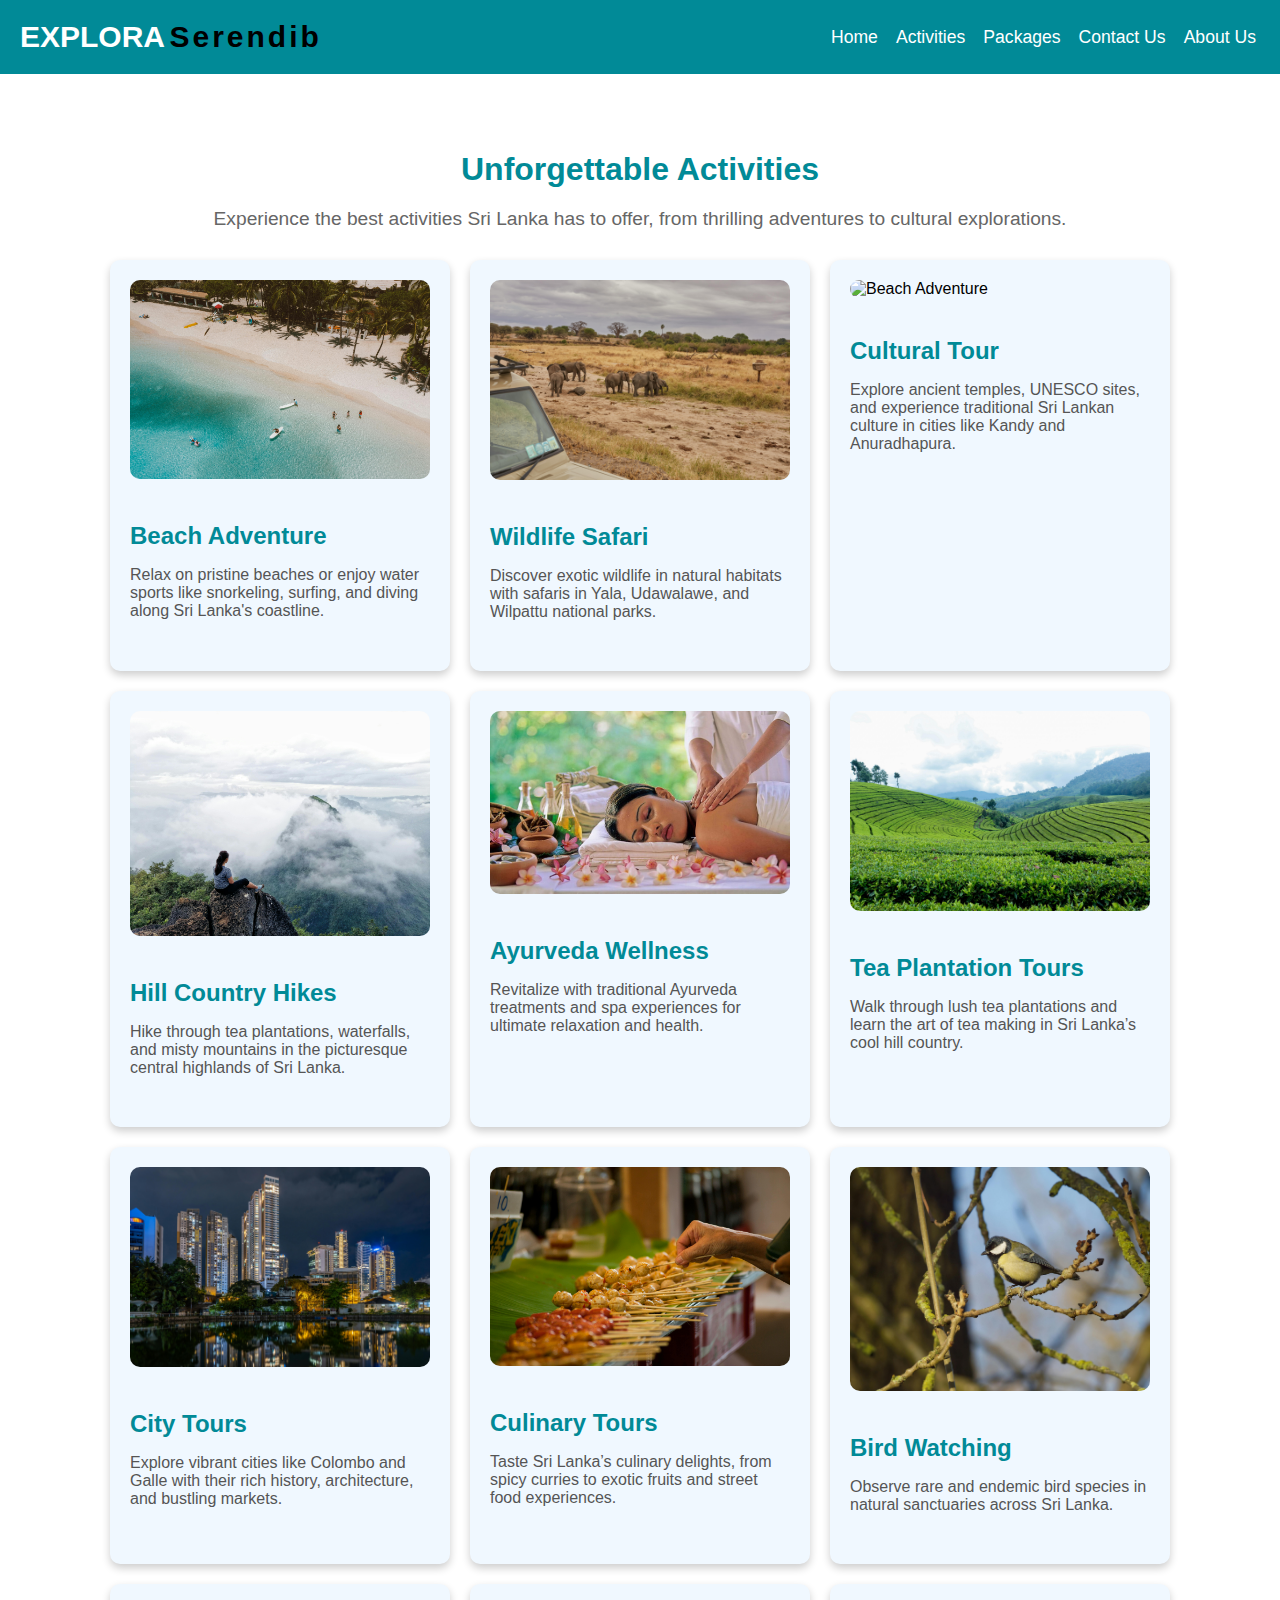
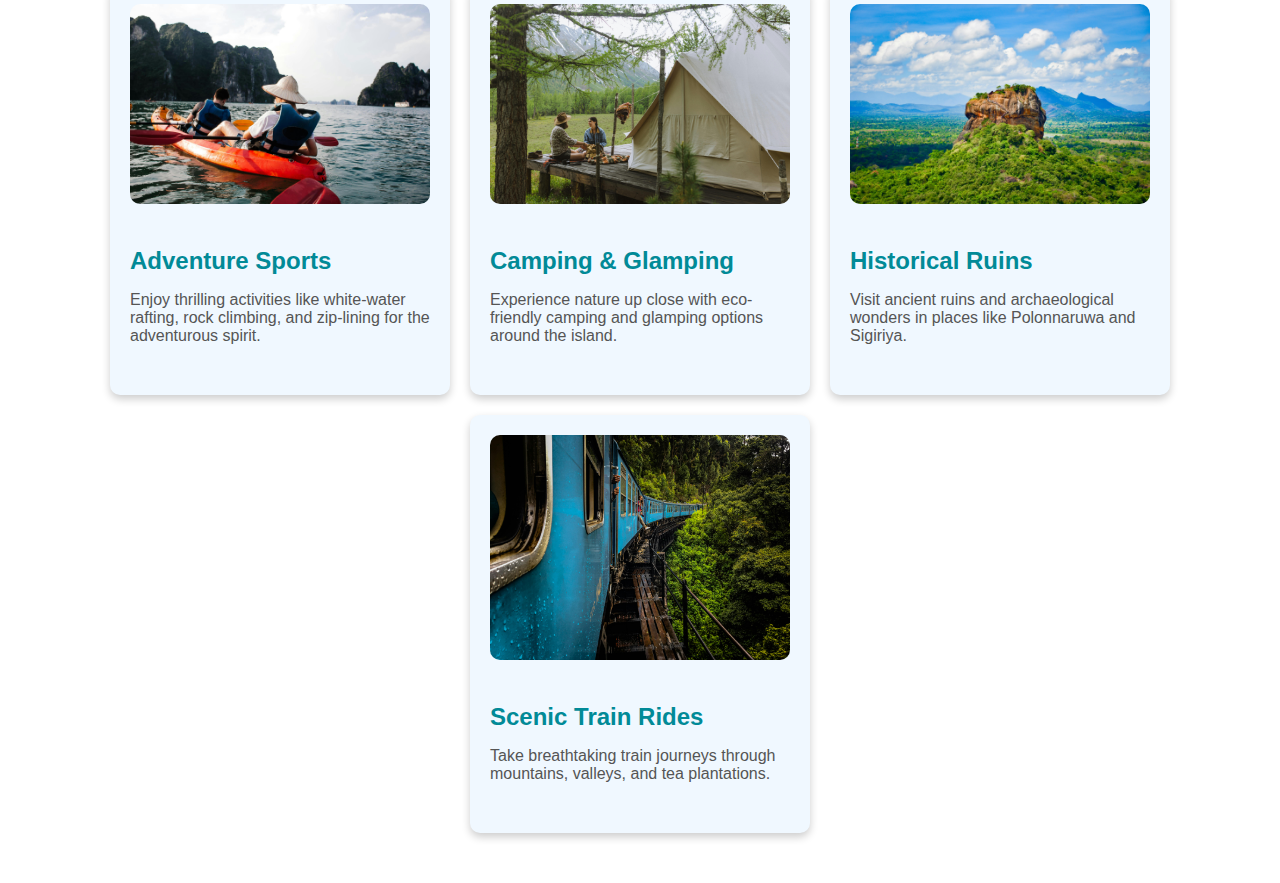
==== Activities/index.html @ 055b4db6 "first commit" ====
<!DOCTYPE html>
<html lang="en">
<head>
    <meta charset="UTF-8">
    <meta name="viewport" content="width=device-width, initial-scale=1.0">
    <title>Activities</title>
    <link rel="stylesheet" href="styles.css">
</head>
<body>
    <nav class="navbar">
        <div class="navbar-logo">
            <label class="explora-text">EXPLORA</label>
            <label class="serendib-text"> Serendib</label>
        </div>

        <div class="navbar-menu" id="navbarMenu">
            <a href="/Home page/index.html">Home</a>
            <a href="/Activities/index.html">Activities</a>
            <a href="#packages">Packages</a>
            <a href="#contact us">Contact Us</a>
            <a href="/About Us/index.html">About Us</a>
        </div>
        <div class="menu-icon" onclick="toggleMenu()">☰</div>
    </nav>

    <section class="section-container">
        <h2>Unforgettable Activities</h2>
        <p>Experience the best activities Sri Lanka has to offer, from thrilling adventures to cultural explorations.</p>
    
        <!-- Activity Cards -->
        <div class="activity-cards-container">
            
            <div class="activity-card">
                <div class="activity-img">
                    <img src="../Assets/Beach Adventure.jpg" alt="Beach Adventure">
                </div>
                <h3>Beach Adventure</h3>
                <p>Relax on pristine beaches or enjoy water sports like snorkeling, surfing, and diving along Sri Lanka's coastline.</p>
            </div>
            
    
            <div class="activity-card">
                <div class="activity-img">
                    <img src="../Assets/Wildlife Safari.jpg" alt="Beach Adventure">
                </div>
                <h3>Wildlife Safari</h3>
                <p>Discover exotic wildlife in natural habitats with safaris in Yala, Udawalawe, and Wilpattu national parks.</p>
            </div>
    
            <div class="activity-card">
                <div class="activity-img">
                    <img src="../Assets/Cultural Tour.jpg" alt="Beach Adventure">
                </div>
                <h3>Cultural Tour</h3>
                <p>Explore ancient temples, UNESCO sites, and experience traditional Sri Lankan culture in cities like Kandy and Anuradhapura.</p>
            </div>
    
            <div class="activity-card">
                <div class="activity-img">
                    <img src="../Assets/Hill Country Hikes.jpg" alt="Beach Adventure">
                </div>
                <h3>Hill Country Hikes</h3>
                <p>Hike through tea plantations, waterfalls, and misty mountains in the picturesque central highlands of Sri Lanka.</p>
            </div>
    
            <!-- Additional Activity Cards -->
            <div class="activity-card">
                <div class="activity-img">
                    <img src="../Assets/Ayurveda Wellness.jpg" alt="Beach Adventure">
                </div>
                <h3>Ayurveda Wellness</h3>
                <p>Revitalize with traditional Ayurveda treatments and spa experiences for ultimate relaxation and health.</p>
            </div>
    
            <div class="activity-card">
                <div class="activity-img">
                    <img src="../Assets/Tea Plantation Tours.jpg" alt="Beach Adventure">
                </div>
                <h3>Tea Plantation Tours</h3>
                <p>Walk through lush tea plantations and learn the art of tea making in Sri Lanka’s cool hill country.</p>
            </div>
    
            <div class="activity-card">
                <div class="activity-img">
                    <img src="../Assets/City Tours 1.jpg" alt="Beach Adventure">
                </div>
                <h3>City Tours</h3>
                <p>Explore vibrant cities like Colombo and Galle with their rich history, architecture, and bustling markets.</p>
            </div>
    
            <div class="activity-card">
                <div class="activity-img">
                    <img src="../Assets/Culinary Tours.jpg" alt="Beach Adventure">
                </div>
                <h3>Culinary Tours</h3>
                <p>Taste Sri Lanka’s culinary delights, from spicy curries to exotic fruits and street food experiences.</p>
            </div>
    
            <div class="activity-card">
                <div class="activity-img">
                    <img src="../Assets/Bird Watching.jpg" alt="Beach Adventure">
                </div>
                <h3>Bird Watching</h3>
                <p>Observe rare and endemic bird species in natural sanctuaries across Sri Lanka.</p>
            </div>
    
            <div class="activity-card">
                <div class="activity-img">
                    <img src="../Assets/water rafting.jpg" alt="Beach Adventure">
                </div>
                <h3>Adventure Sports</h3>
                <p>Enjoy thrilling activities like white-water rafting, rock climbing, and zip-lining for the adventurous spirit.</p>
            </div>
    
            <div class="activity-card">
                <div class="activity-img">
                    <img src="../Assets/Camping & Glamping.jpg" alt="Beach Adventure">
                </div>
                <h3>Camping & Glamping</h3>
                <p>Experience nature up close with eco-friendly camping and glamping options around the island.</p>
            </div>
    
            <div class="activity-card">
                <div class="activity-img">
                    <img src="../Assets/Historical Ruins.jpg" alt="Beach Adventure">
                </div>
                <h3>Historical Ruins</h3>
                <p>Visit ancient ruins and archaeological wonders in places like Polonnaruwa and Sigiriya.</p>
            </div>
    
            <div class="activity-card">
                <div class="activity-img">
                    <img src="../Assets/Scenic Train Rides.jpg" alt="Beach Adventure">
                </div>
                <h3>Scenic Train Rides</h3>
                <p>Take breathtaking train journeys through mountains, valleys, and tea plantations.</p>
            </div>
            
        </div>
    </section>
    
    <script src="script.js"></script>
</body>
</html>
---- Activities/styles.css ----
body {
    margin: 0;
    font-family: 'Lucida Sans', 'Lucida Sans Regular', 'Lucida Grande', 'Lucida Sans Unicode', Geneva, Verdana, sans-serif;
    background-size: cover;
    background-position: center;
    background-repeat: no-repeat;
    background-color: white;
    /* background-image: url('../Assets/bg-3.jpg'); */
    background-attachment: fixed;
}

.navbar {
    display: flex;
    justify-content: space-between;
    align-items: center;
    padding: 20px 20px;
    background-color: #018A97; /* Uncommented and set a dark background color */
    color: white;
    position: sticky;
    top: 0; /* Keeps the navbar at the top of the page when scrolling */
    z-index: 1000; /* Ensures the navbar stays above other content */
}

.navbar-menu {
    display: flex;
    gap: 10px;
}

.navbar-menu a {
    color: white;
    text-decoration: none;
    font-size: 1.1em;
    /* padding: 20px; */
    margin: 4px;
    
}
.explora-text, .serendib-text {
    font-size: 30px;
    font-weight: bold;
    font-family: 'Roboto', sans-serif;
}
.explora-text{
 color: white;
}

.serendib-text {
    letter-spacing: 3px;
    color: black;
}


/* Menu icon */
.menu-icon {
    display: none;
    font-size: 1.5em;
    cursor: pointer;
}


/* ////////////// */
/* Section Styling */
.section-container {
    padding: 50px 20px;
    background-color: #ffffff;
    text-align: center;
}

.section-container h2 {
    font-size: 2em;
    color: #018A97;
    margin-bottom: 20px;
}

.section-container p {
    font-size: 1.2em;
    color: #666;
    margin-bottom: 30px;
}

/* Activity Cards Container */
.activity-cards-container {
    display: flex;
    flex-wrap: wrap;
    justify-content: center;
    gap: 20px;
}

/* Activity Card Styling */
.activity-card { 
    width: 300px;
     padding: 20px; 
     background-color: #f0f8ff; 
     border-radius: 10px; 
     box-shadow: 0 4px 8px rgba(0, 0, 0, 0.2); 
     text-align: left; }
.activity-img img { 
    width: 100%; 
    height: auto; 
    border-radius: 10px;
    margin-bottom: 15px; }

.activity-card h3 {
    font-size: 1.5em;
    color:#018A97;
    margin-bottom: 10px;
}

.activity-card p {
    color: #555;
    font-size: 1em;
}


/* Responsive styles */
@media (max-width: 768px) {
    .navbar-menu {
        display: none;
        flex-direction: column;
        position: absolute;
        top: 50px;
        right: 20px;
        background-color: #333;
        width: 90vw;
        border-radius: 5px;
        justify-content: center;
        align-items: center;
        font-size: 0.9em;
        gap: 0px;
    }
    
    
    .navbar-menu a{
        padding:15px ;
    }
    .navbar-menu.show {
        display: flex;
    }

    .menu-icon {
        display: block;
    }
    .explora-text, .serendib-text {
        font-size: 24px;
    }



    /* Section Styling */
.section-container {
    padding: 20px 15px;
    background-color: #ffffff;
    text-align: center;
}

.section-container h2 {
    font-size: 1.2em;
    color: #018A97;
    margin-bottom: 20px;
}

.section-container p {
    font-size: 1.2em;
    color: #666;
    margin-bottom: 30px;
}

/* Activity Cards Container */
.activity-cards-container {
    display: flex;
    flex-wrap: wrap;
    justify-content: center;
    gap: 20px;
}

/* Activity Card Styling */
.activity-card { 
    width: 300px;
     padding: 20px; 
     background-color: #f0f8ff; 
     border-radius: 10px; 
     box-shadow: 0 4px 8px rgba(0, 0, 0, 0.2); 
     text-align: left; }
.activity-img img { 
    width: 100%; 
    height: auto; 
    border-radius: 10px;
    margin-bottom: 15px; }

.activity-card h3 {
    font-size: 1.5em;
    color:#018A97;
    margin-bottom: 10px;
}

.activity-card p {
    color: #555;
    font-size: 1em;
}


/* .activity-cards-container */
.section-container p {
    font-size: 0.8em;
    
    margin-bottom: 10px;
}
.section-container h2{
    font-size: 20px;
}

/* Activity Cards Container */
.activity-cards-container {
    display: flex;
    flex-wrap: wrap;
    justify-content: center;
    gap: 20px;
}

/* Activity Card Styling */
.activity-card { 
    width: 300px;
     padding: 20px; 
     background-color: #f0f8ff; 
     border-radius: 10px; 
     box-shadow: 0 4px 8px rgba(0, 0, 0, 0.2); 
     text-align: left;
    }

.activity-img img { 
    width: 100%; 
    height: auto; 
    border-radius: 10px;
    margin-bottom: 10px; }

.activity-card h3 {
    font-size: 1em;
    
}

.activity-card p {
    
    font-size: 0.7em;
}

}


@media (max-width: 320px) {
    .explora-text, .serendib-text {
        font-size: 16px;
    }

    .navbar-menu {
        width: 90vw;
        font-size: 0.7em;
    }
    .navbar-menu a{
        padding:10px ;
    }
}
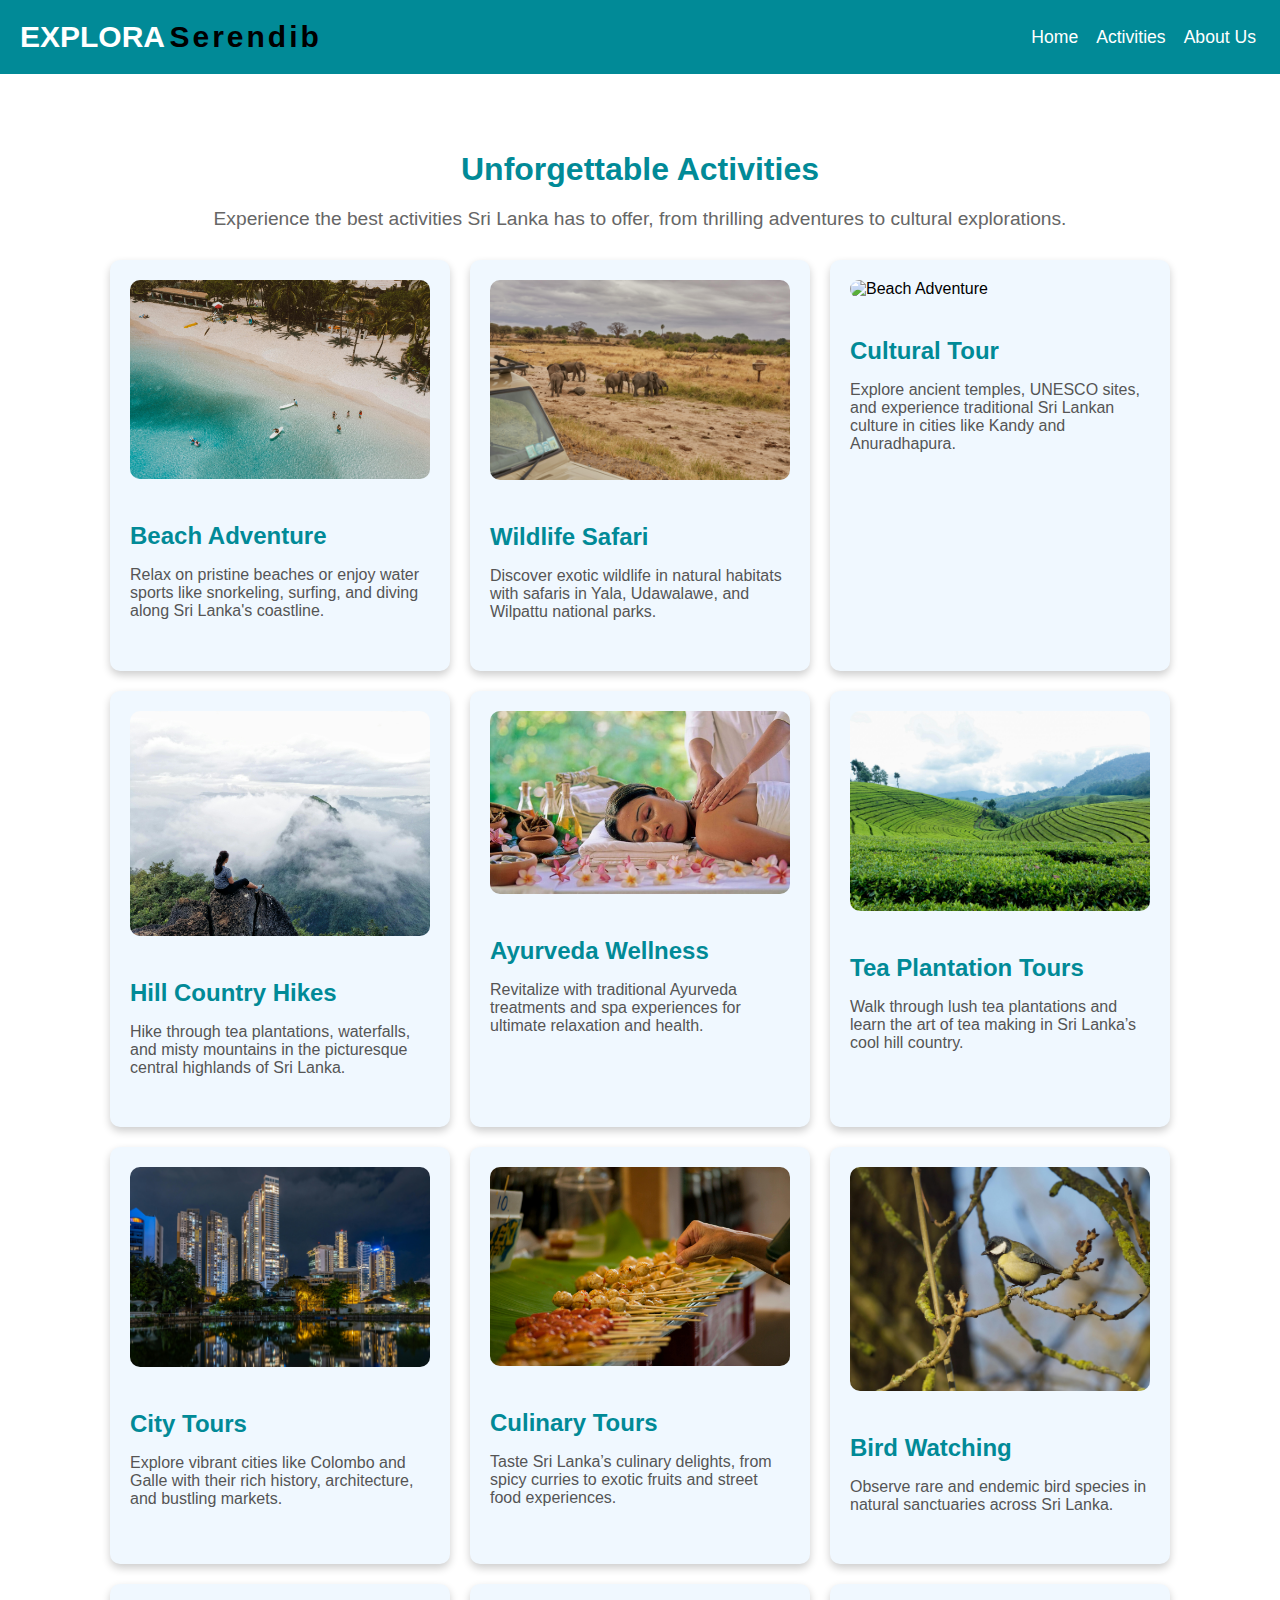
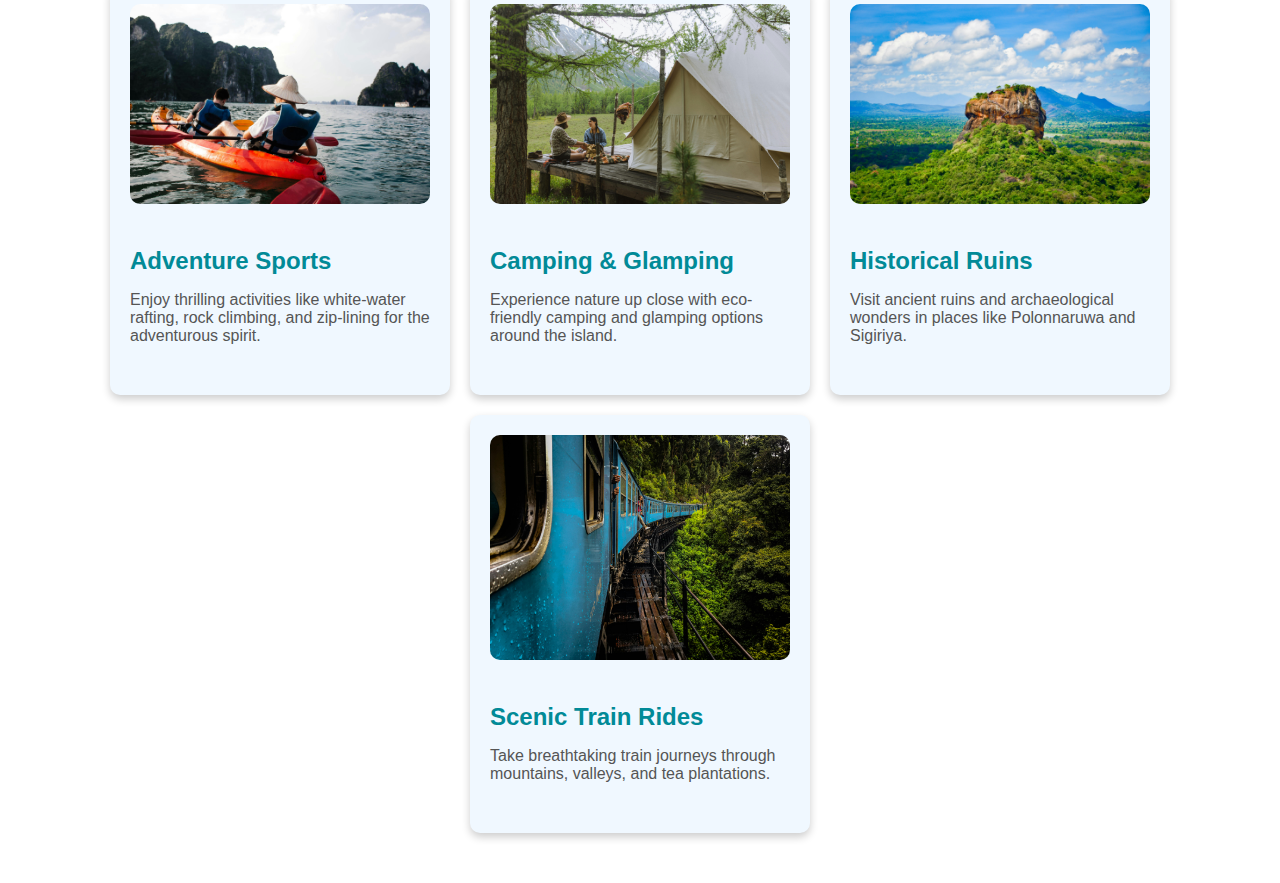
==== commit c81b779b: "Updated code with latest changes" ====
--- a/Activities/index.html
+++ b/Activities/index.html
@@ -14,10 +14,10 @@
         </div>
 
         <div class="navbar-menu" id="navbarMenu">
-            <a href="/Home page/index.html">Home</a>
+            <a href="/index.html">Home</a>
             <a href="/Activities/index.html">Activities</a>
-            <a href="#packages">Packages</a>
-            <a href="#contact us">Contact Us</a>
+            <!-- <a href="/Pacages/index.html">Packages</a>
+            <a href="#contact us">Contact Us</a> -->
             <a href="/About Us/index.html">About Us</a>
         </div>
         <div class="menu-icon" onclick="toggleMenu()">☰</div>
